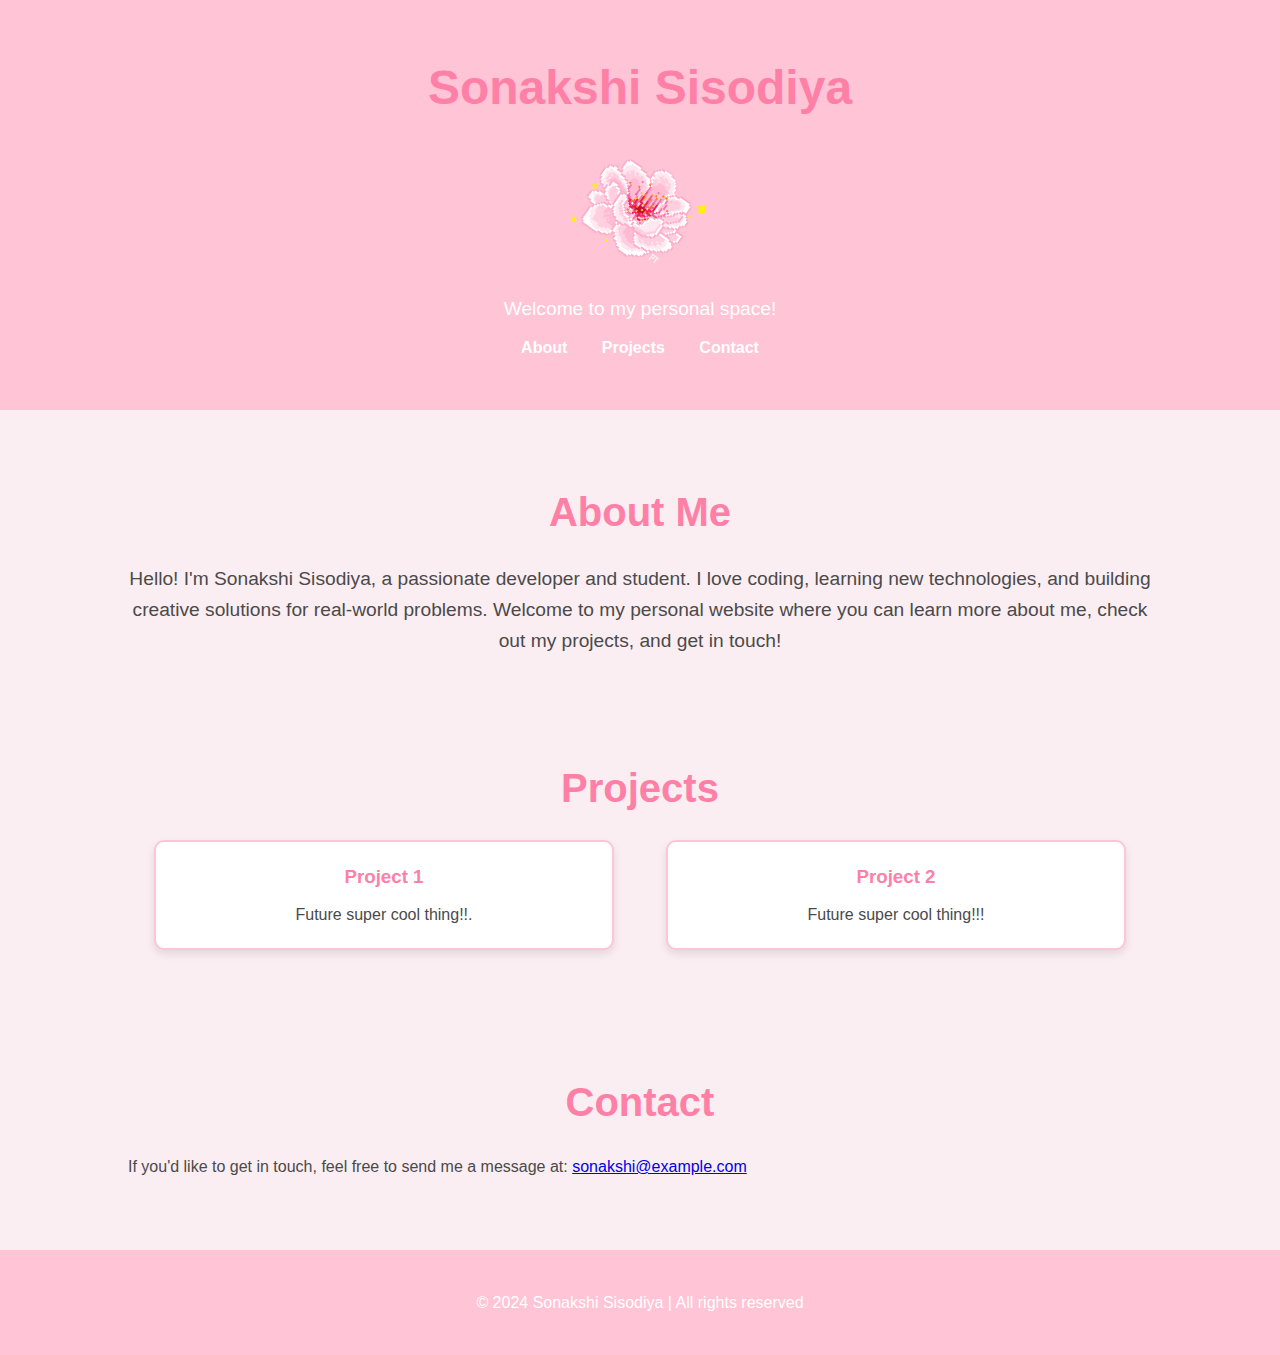
==== index.html @ 59839262 "Image and rotation fixed" ====
<!DOCTYPE html>
<html lang="en">
<head>
    <meta charset="UTF-8">
    <meta name="viewport" content="width=device-width, initial-scale=1.0">
    <meta http-equiv="X-UA-Compatible" content="ie=edge">
    <title>Sonakshi Sisodiya | Personal Website</title>
    <link rel="stylesheet" href="styles.css">
</head>
<body>
    <header>
        <div class="container">
            <h1>Sonakshi Sisodiya</h1>
            <img src="assets/images/pink_pixel_flower.png" alt="Pink Pixel Flower" class="profile-image">
            <p>Welcome to my personal space!</p>
            <nav>
                <ul>
                    <li><a href="#about">About</a></li>
                    <li><a href="#projects">Projects</a></li>
                    <li><a href="#contact">Contact</a></li>
                </ul>
            </nav>
        </div>
    </header>

    <section id="about">
        <div class="container">
            <h2>About Me</h2>
            <p>Hello! I'm Sonakshi Sisodiya, a passionate developer and student. I love coding, learning new technologies, and building creative solutions for real-world problems. Welcome to my personal website where you can learn more about me, check out my projects, and get in touch!</p>
        </div>
    </section>

    <section id="projects">
        <div class="container">
            <h2>Projects</h2>
            <div class="project-grid">
                <div class="project-card">
                    <h3>Project 1</h3>
                    <p>Future super cool thing!!.</p>
                </div>
                <div class="project-card">
                    <h3>Project 2</h3>
                    <p>Future super cool thing!!!</p>
                </div>
            </div>
        </div>
    </section>

    <section id="contact">
        <div class="container">
            <h2>Contact</h2>
            <p>If you'd like to get in touch, feel free to send me a message at: <a href="mailto:ssisodiya3@gatech.edu">sonakshi@example.com</a></p>
        </div>
    </section>

    <footer>
        <div class="container">
            <p>&copy; 2024 Sonakshi Sisodiya | All rights reserved</p>
        </div>
    </footer>
    <!-- External JavaScript file for image rotation -->
    <script src="assets/js/rotate.js"></script>
</body>
</html>
---- styles.css ----
* {
    margin: 0;
    padding: 0;
    box-sizing: border-box;
    font-family: 'Arial', sans-serif;
}

body {
    background-color: #fbeef2;
    color: #4a4a4a;
    line-height: 1.6;
}

header {
    background-color: #ffc4d6;
    color: #fff;
    padding: 20px 0;
}

header h1 {
    text-align: center;
    font-size: 3rem;
    color: #ff80a6;
}

header p {
    text-align: center;
    font-size: 1.2rem;
}

nav ul {
    list-style: none;
    text-align: center;
    margin-top: 10px;
}

nav ul li {
    display: inline;
    margin: 0 15px;
}

nav ul li a {
    color: #fff;
    text-decoration: none;
    font-weight: bold;
}

nav ul li a:hover {
    color: #ff80a6;
}

.container {
    width: 80%;
    margin: 0 auto;
    padding: 30px 0;
}

section {
    margin: 40px 0;
}

h2 {
    font-size: 2.5rem;
    color: #ff80a6;
    text-align: center;
    margin-bottom: 20px;
}

#about p {
    font-size: 1.2rem;
    text-align: center;
    color: #4a4a4a;
}

.project-grid {
    display: flex;
    justify-content: space-around;
    flex-wrap: wrap;
}

.project-card {
    background-color: #fff;
    padding: 20px;
    border: 2px solid #ffc4d6;
    border-radius: 10px;
    width: 45%;
    margin-bottom: 20px;
    text-align: center;
    box-shadow: 0 4px 8px rgba(0, 0, 0, 0.1);
}

.project-card h3 {
    color: #ff80a6;
    margin-bottom: 10px;
}

footer {
    background-color: #ffc4d6;
    color: #fff;
    text-align: center;
    padding: 10px 0;
}

footer p {
    font-size: 1rem;
}

.profile-image {
    display: block;
    margin: 20px auto;
    width: 150px;
    height: auto;
    border-radius: 50%; /* Makes the image round */
    
}
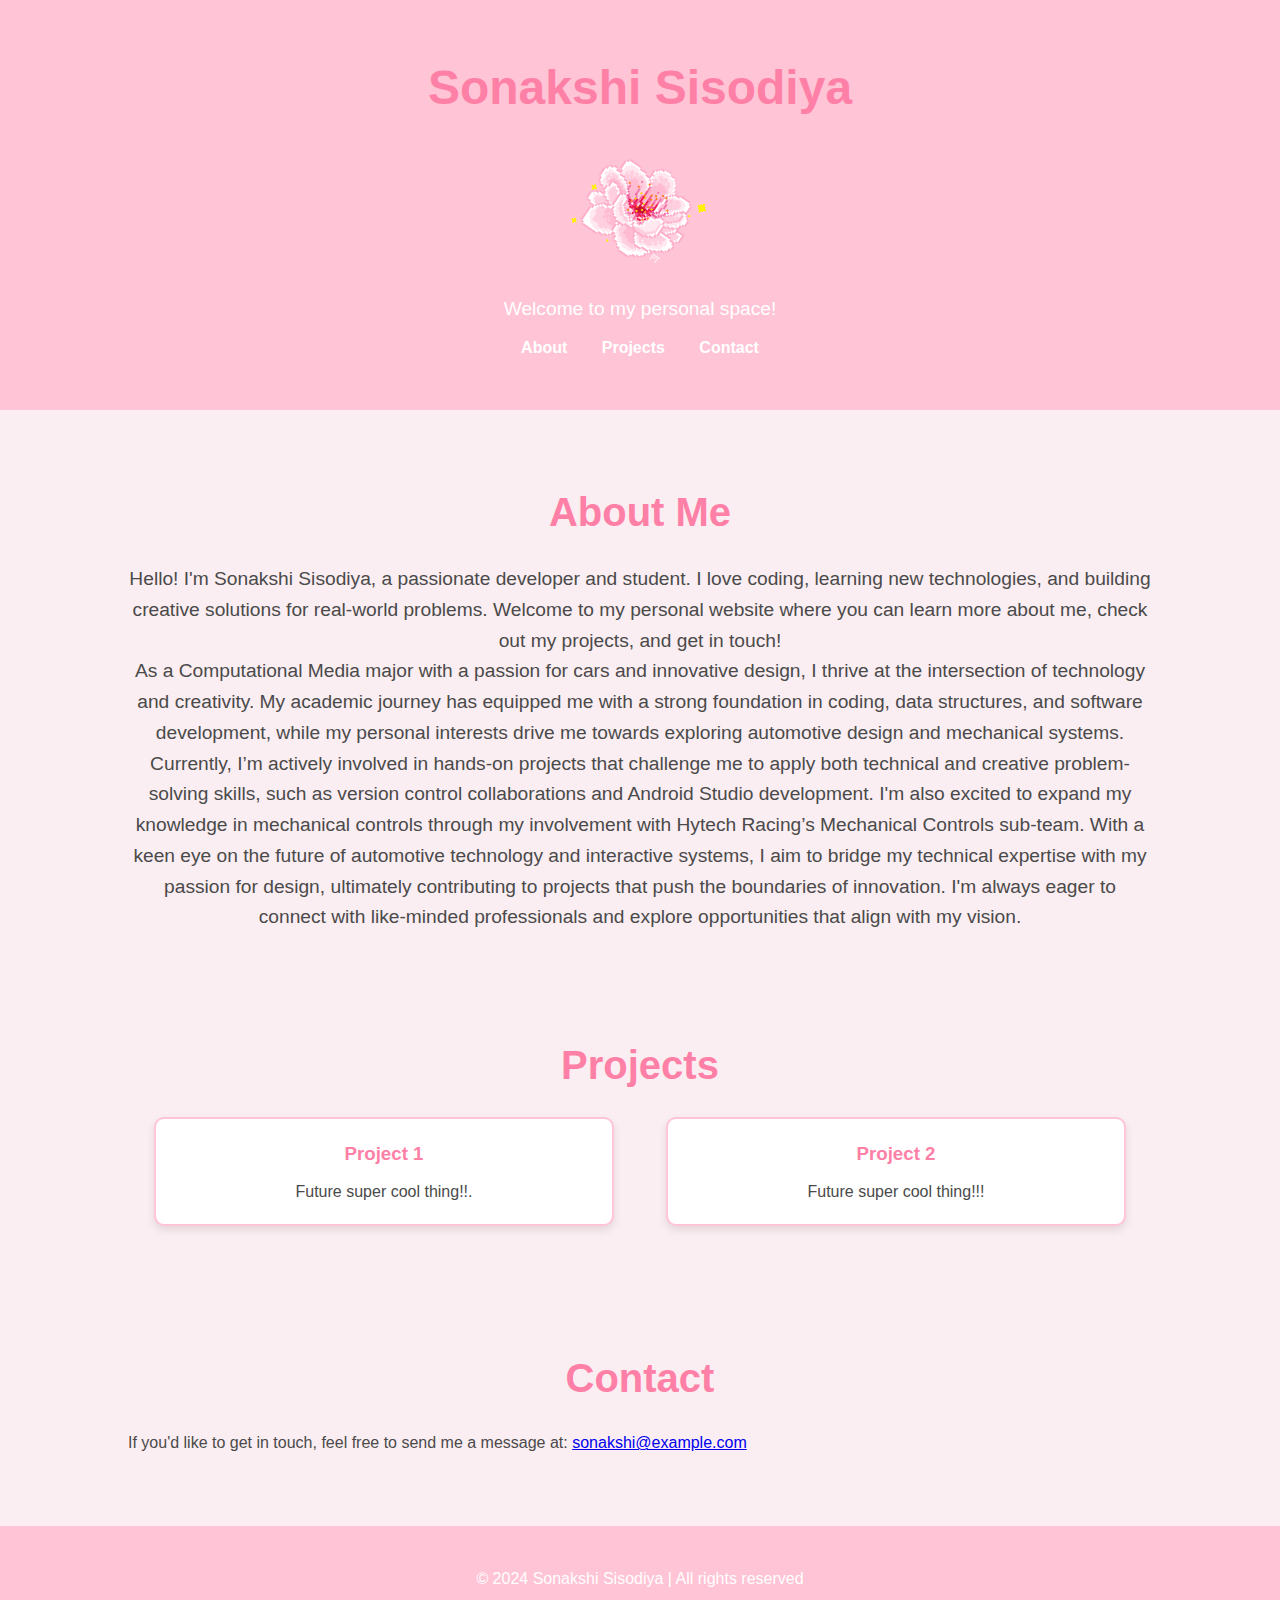
==== commit f04c1466: "intro updated" ====
--- a/index.html
+++ b/index.html
@@ -27,6 +27,11 @@
         <div class="container">
             <h2>About Me</h2>
             <p>Hello! I'm Sonakshi Sisodiya, a passionate developer and student. I love coding, learning new technologies, and building creative solutions for real-world problems. Welcome to my personal website where you can learn more about me, check out my projects, and get in touch!</p>
+            <p>As a Computational Media major with a passion for cars and innovative design, I thrive at the intersection of technology and creativity. My academic journey has equipped me with a strong foundation in coding, data structures, and software development, while my personal interests drive me towards exploring automotive design and mechanical systems.
+
+                Currently, I’m actively involved in hands-on projects that challenge me to apply both technical and creative problem-solving skills, such as version control collaborations and Android Studio development. I'm also excited to expand my knowledge in mechanical controls through my involvement with Hytech Racing’s Mechanical Controls sub-team.
+                
+                With a keen eye on the future of automotive technology and interactive systems, I aim to bridge my technical expertise with my passion for design, ultimately contributing to projects that push the boundaries of innovation. I'm always eager to connect with like-minded professionals and explore opportunities that align with my vision.</p>
         </div>
     </section>
 
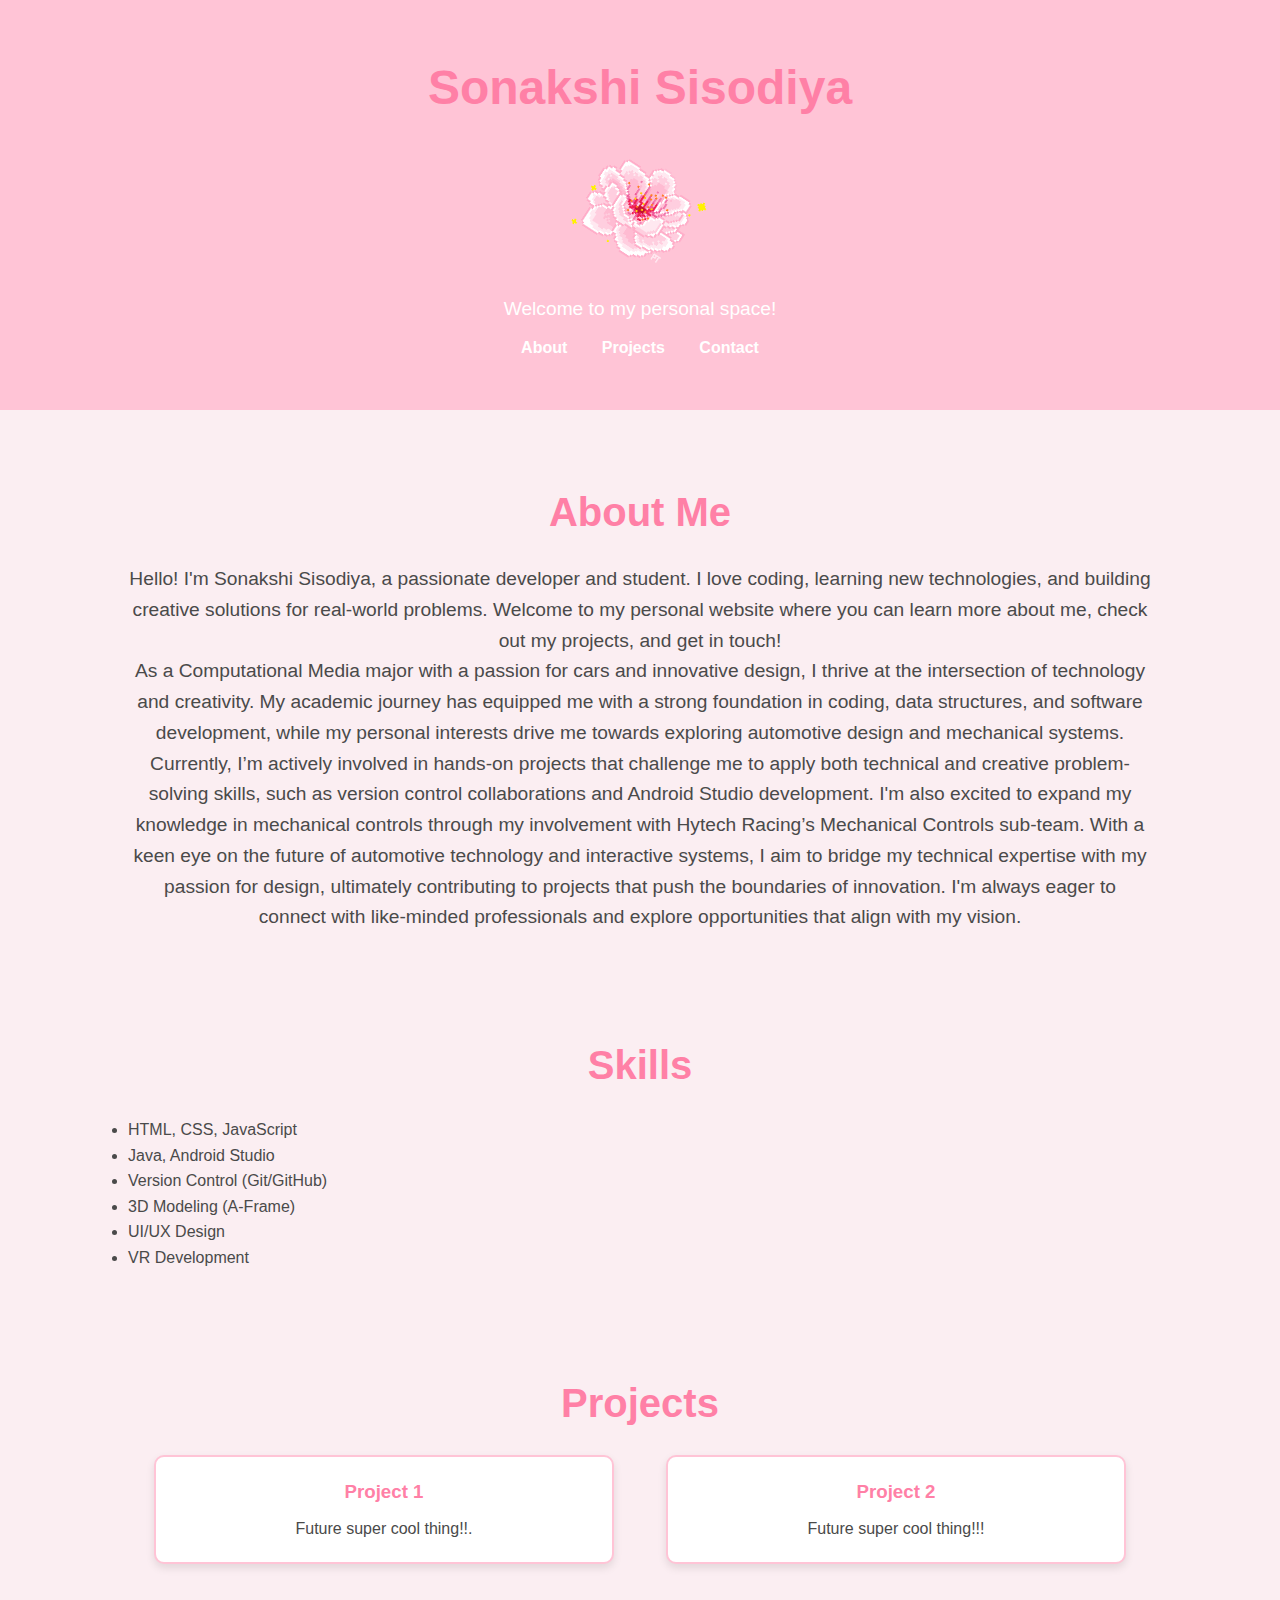
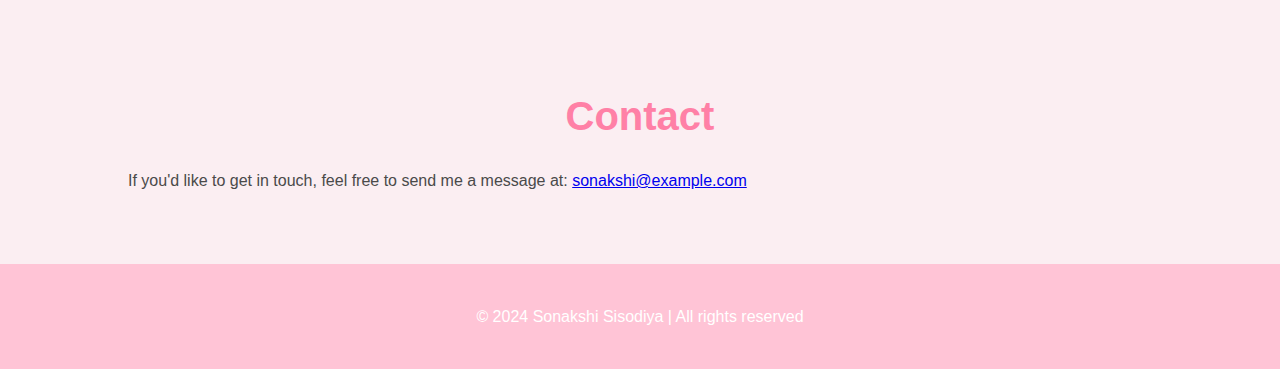
==== commit 8b37fbd5: "added skills" ====
--- a/index.html
+++ b/index.html
@@ -35,6 +35,21 @@
         </div>
     </section>
 
+    <section id="skills">
+        <div class="container">
+            <h2>Skills</h2>
+            <ul>
+                <li>HTML, CSS, JavaScript</li>
+                <li>Java, Android Studio</li>
+                <li>Version Control (Git/GitHub)</li>
+                <li>3D Modeling (A-Frame)</li>
+                <li>UI/UX Design</li>
+                <li>VR Development</li>
+            </ul>
+        </div>
+    </section>
+
+
     <section id="projects">
         <div class="container">
             <h2>Projects</h2>
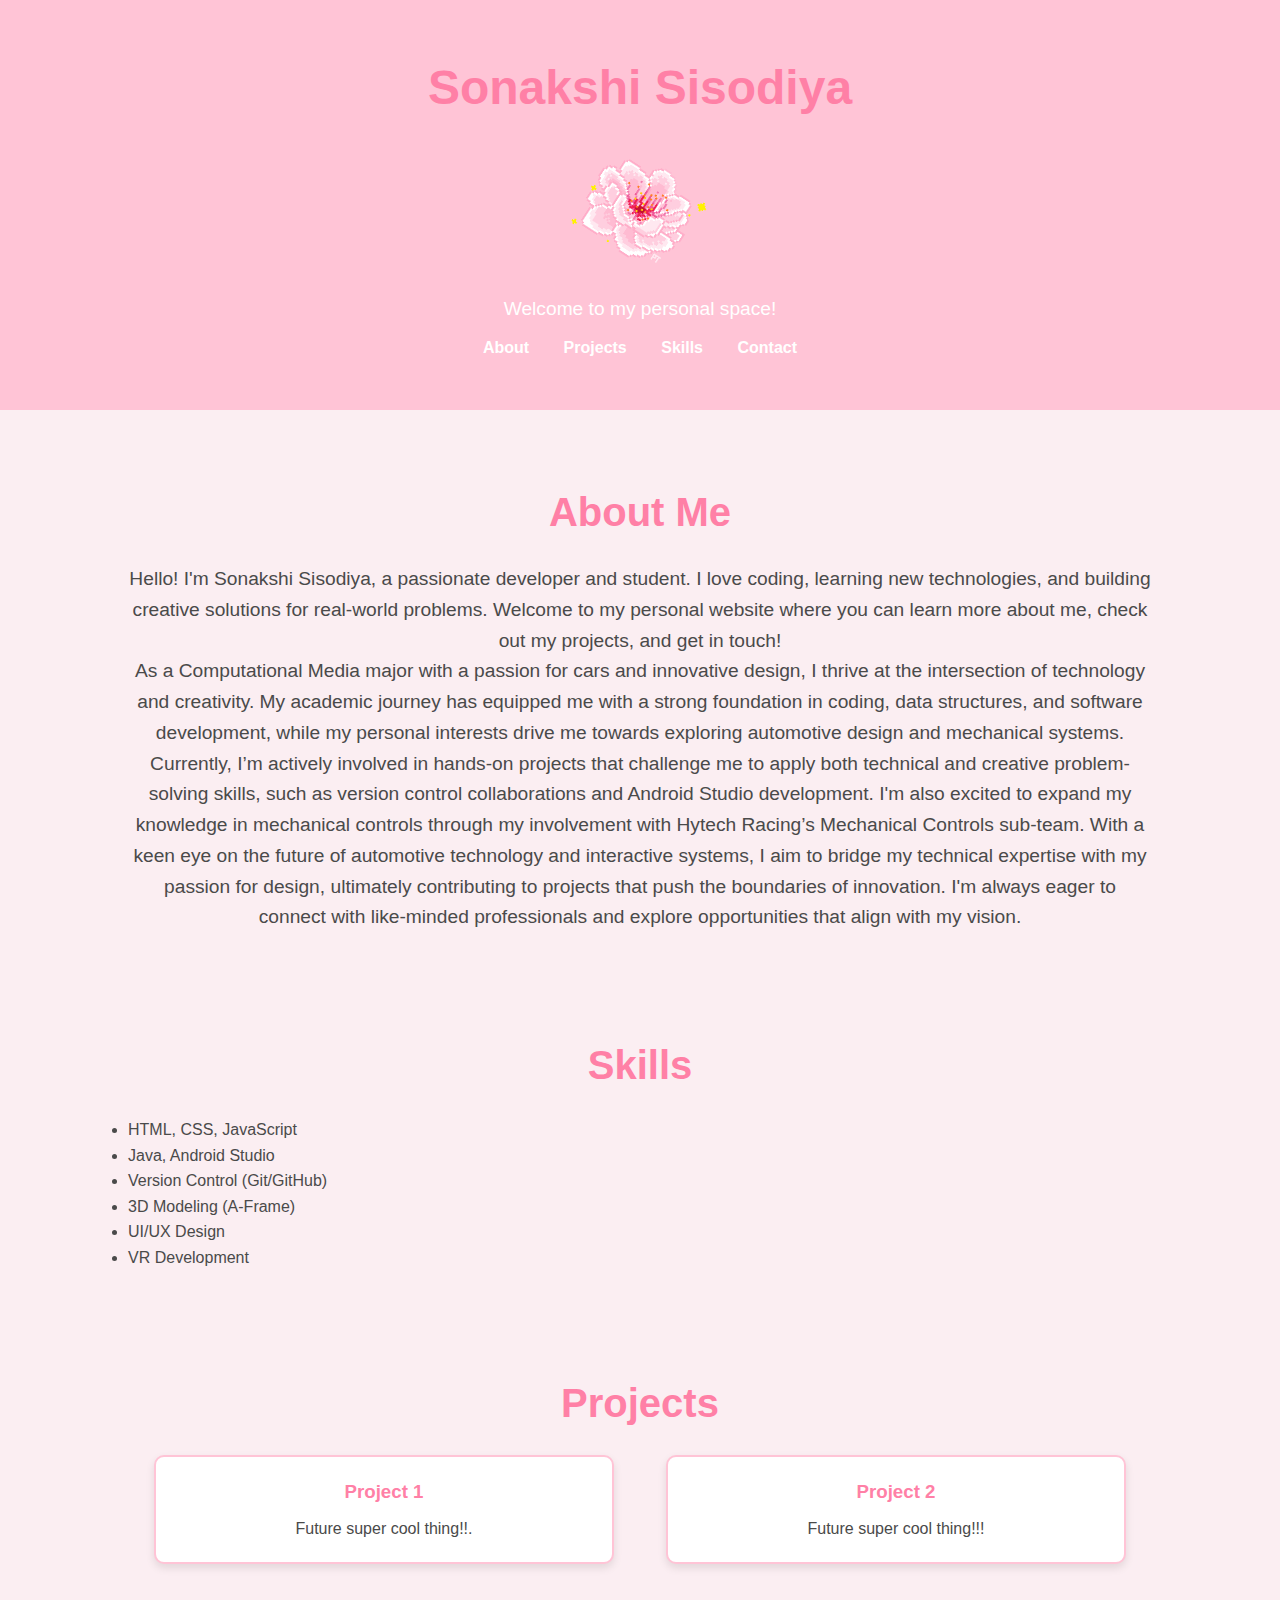
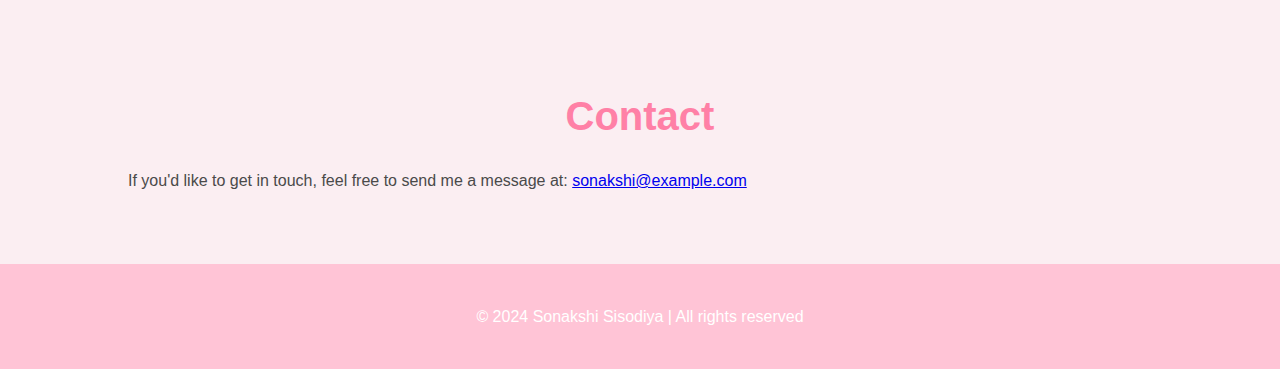
==== commit 4c5a4643: "skills added to header" ====
--- a/index.html
+++ b/index.html
@@ -17,6 +17,7 @@
                 <ul>
                     <li><a href="#about">About</a></li>
                     <li><a href="#projects">Projects</a></li>
+                    <li><a href="#skills">Skills</a></li>
                     <li><a href="#contact">Contact</a></li>
                 </ul>
             </nav>
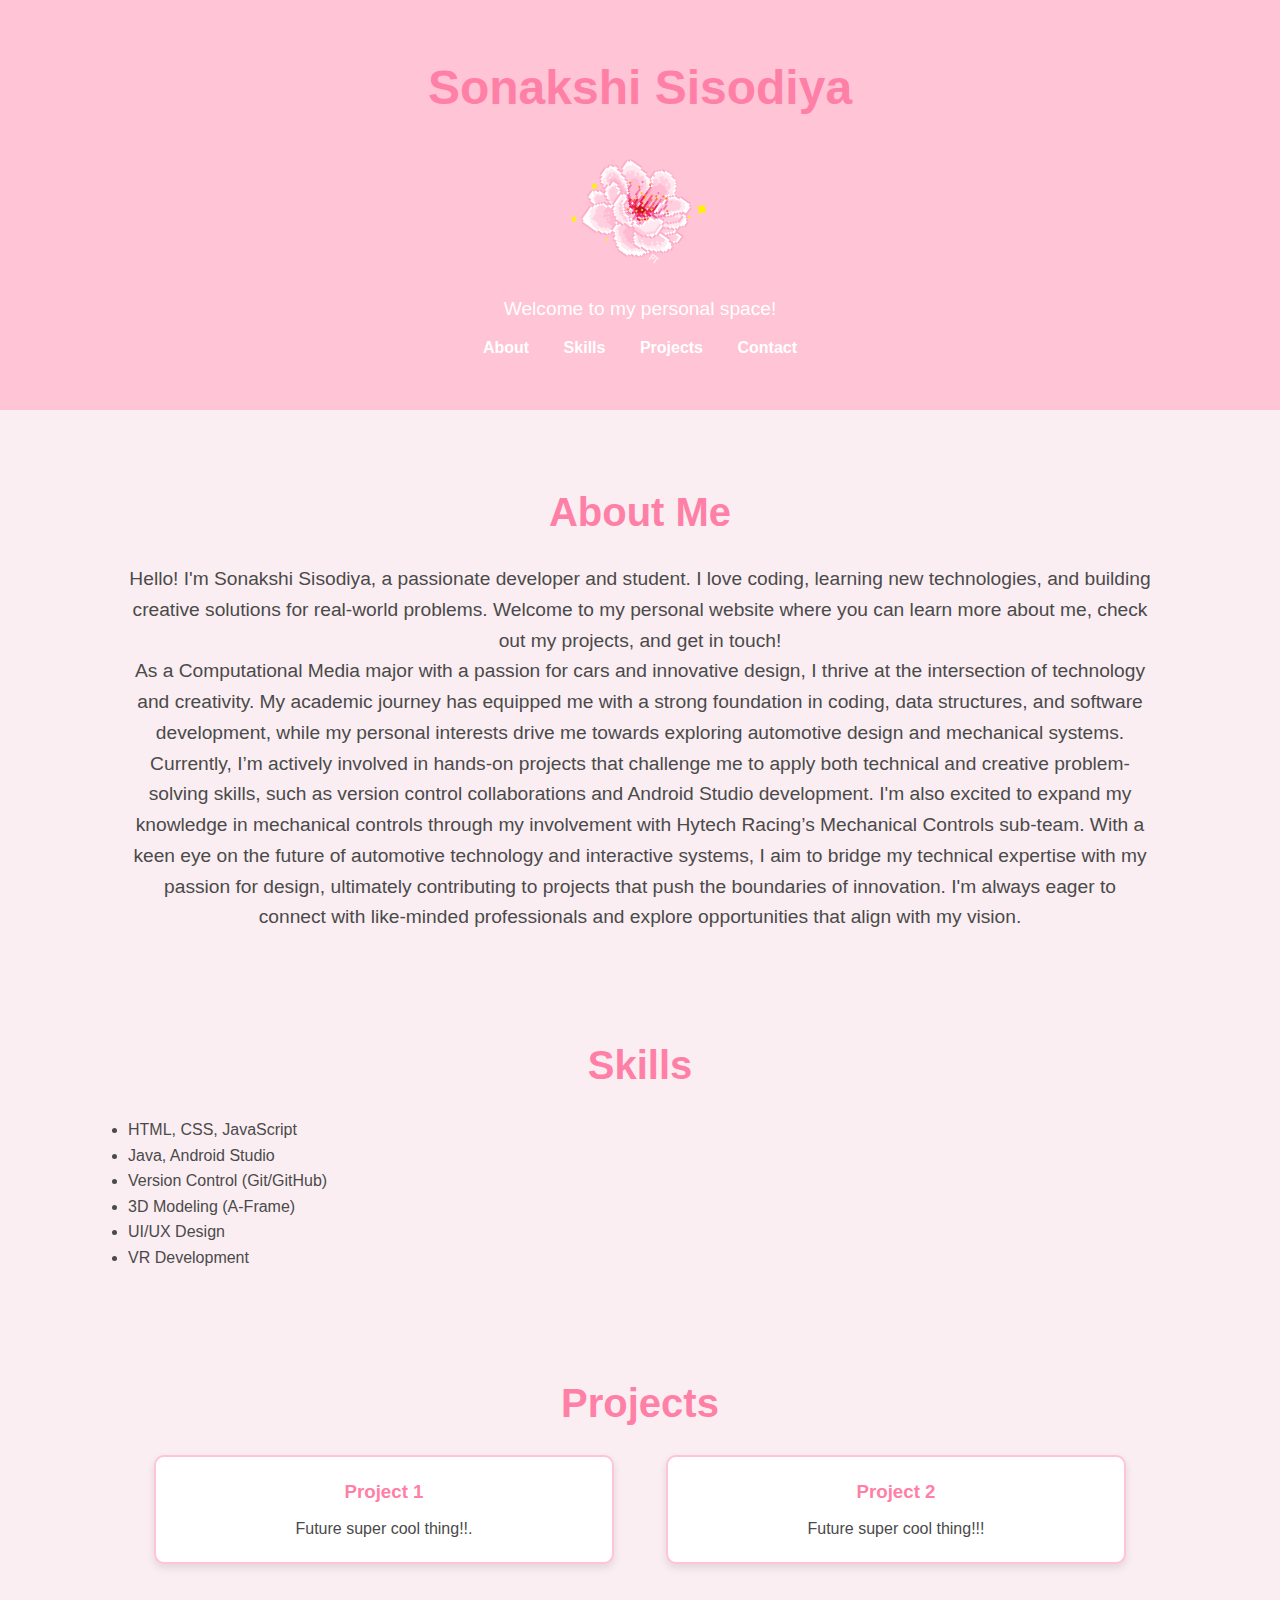
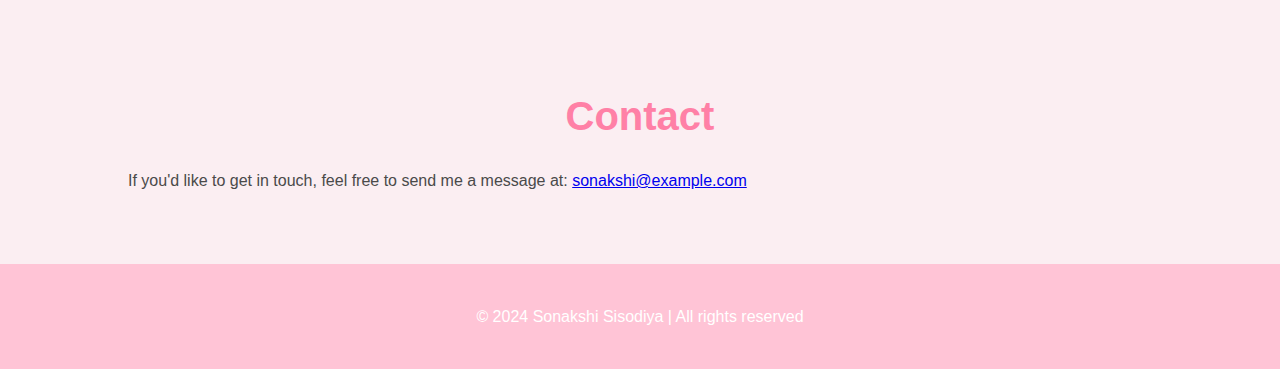
==== commit b589f5fc: "changedsskills" ====
--- a/index.html
+++ b/index.html
@@ -16,13 +16,15 @@
             <nav>
                 <ul>
                     <li><a href="#about">About</a></li>
+                    <li><a href="#skills">Skills</a></li>
                     <li><a href="#projects">Projects</a></li>
-                    <li><a href="#skills">Skills</a></li>
                     <li><a href="#contact">Contact</a></li>
                 </ul>
             </nav>
         </div>
     </header>
+
+    
 
     <section id="about">
         <div class="container">
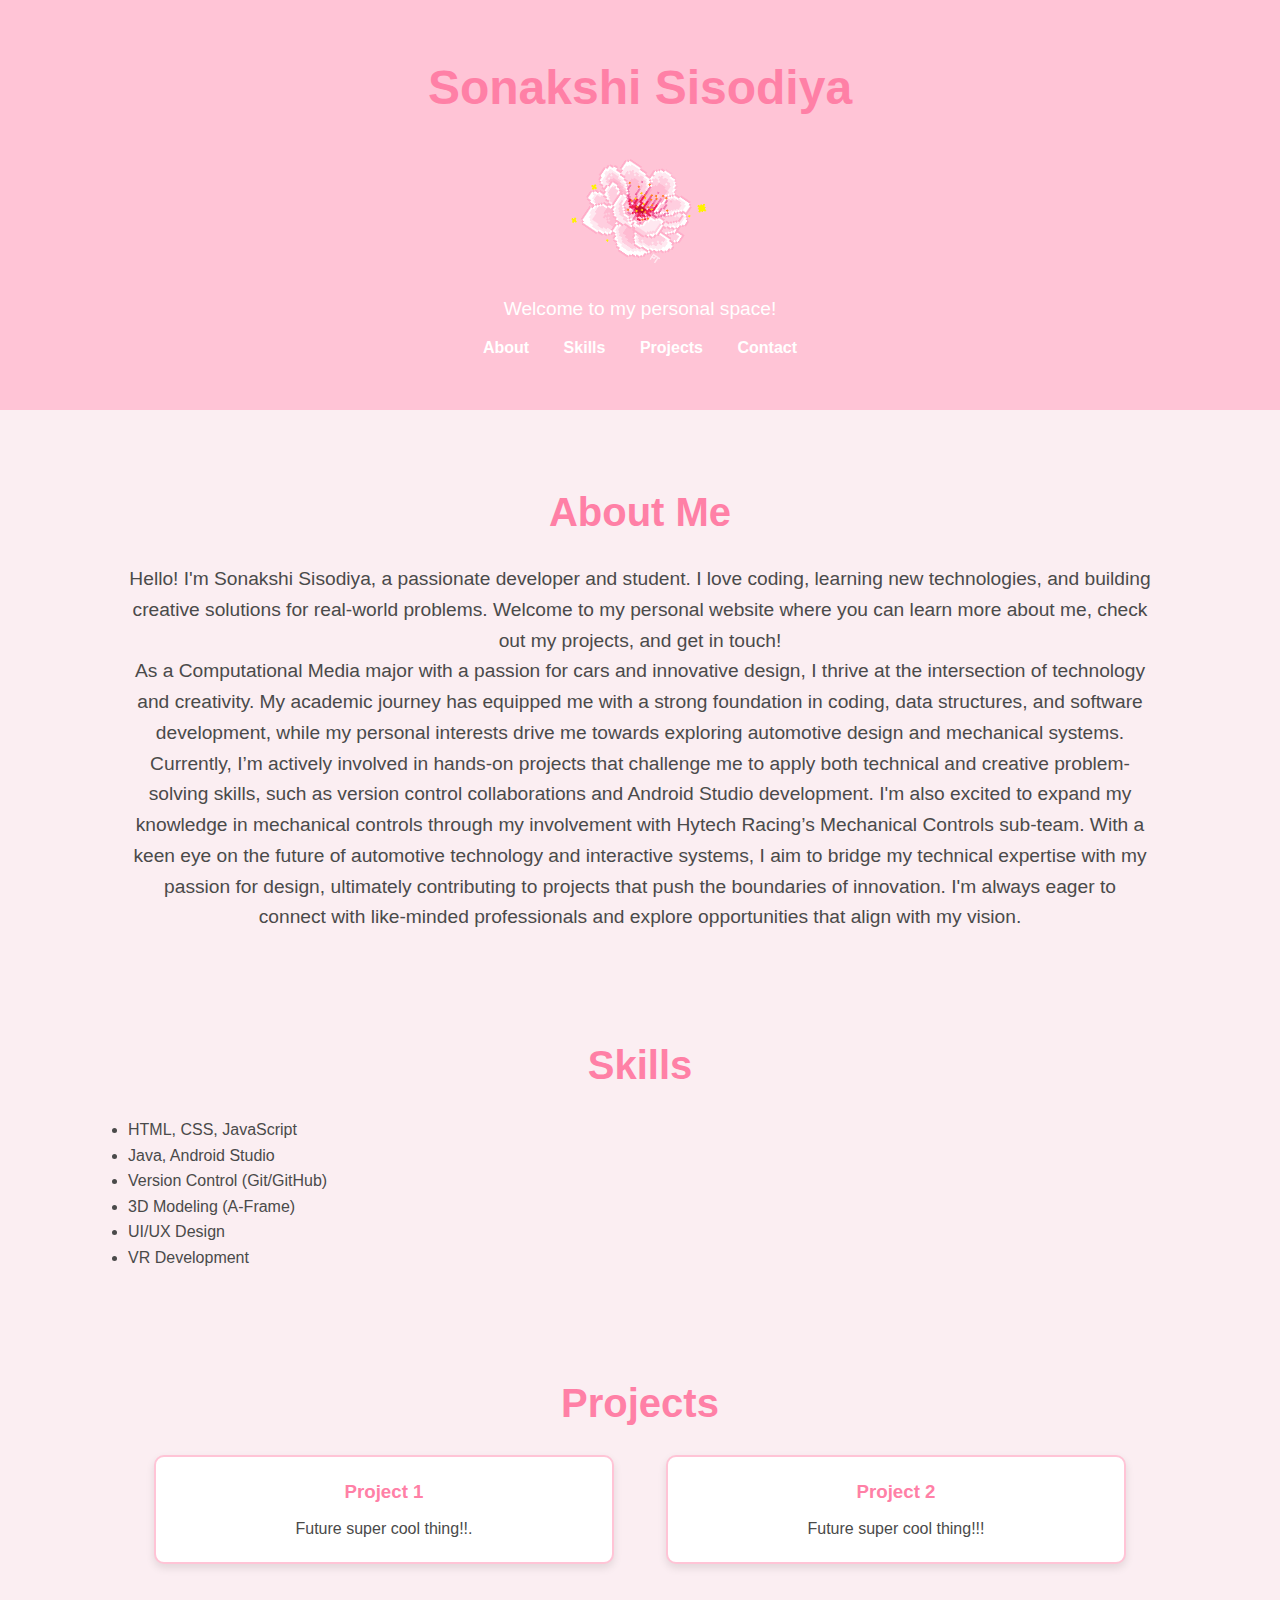
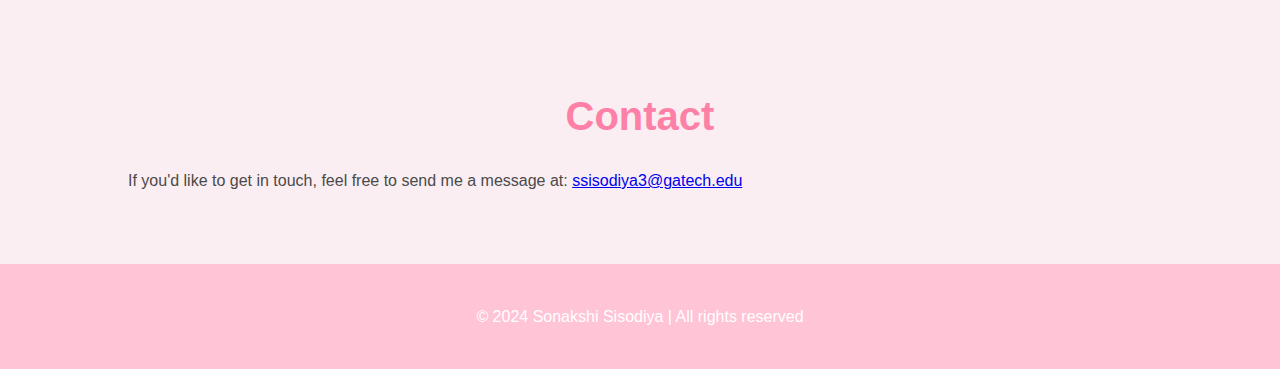
==== commit 6ef6f3f7: "email update" ====
--- a/index.html
+++ b/index.html
@@ -72,7 +72,7 @@
     <section id="contact">
         <div class="container">
             <h2>Contact</h2>
-            <p>If you'd like to get in touch, feel free to send me a message at: <a href="mailto:ssisodiya3@gatech.edu">sonakshi@example.com</a></p>
+            <p>If you'd like to get in touch, feel free to send me a message at: <a href="mailto:ssisodiya3@gatech.edu">ssisodiya3@gatech.edu</a></p>
         </div>
     </section>
 
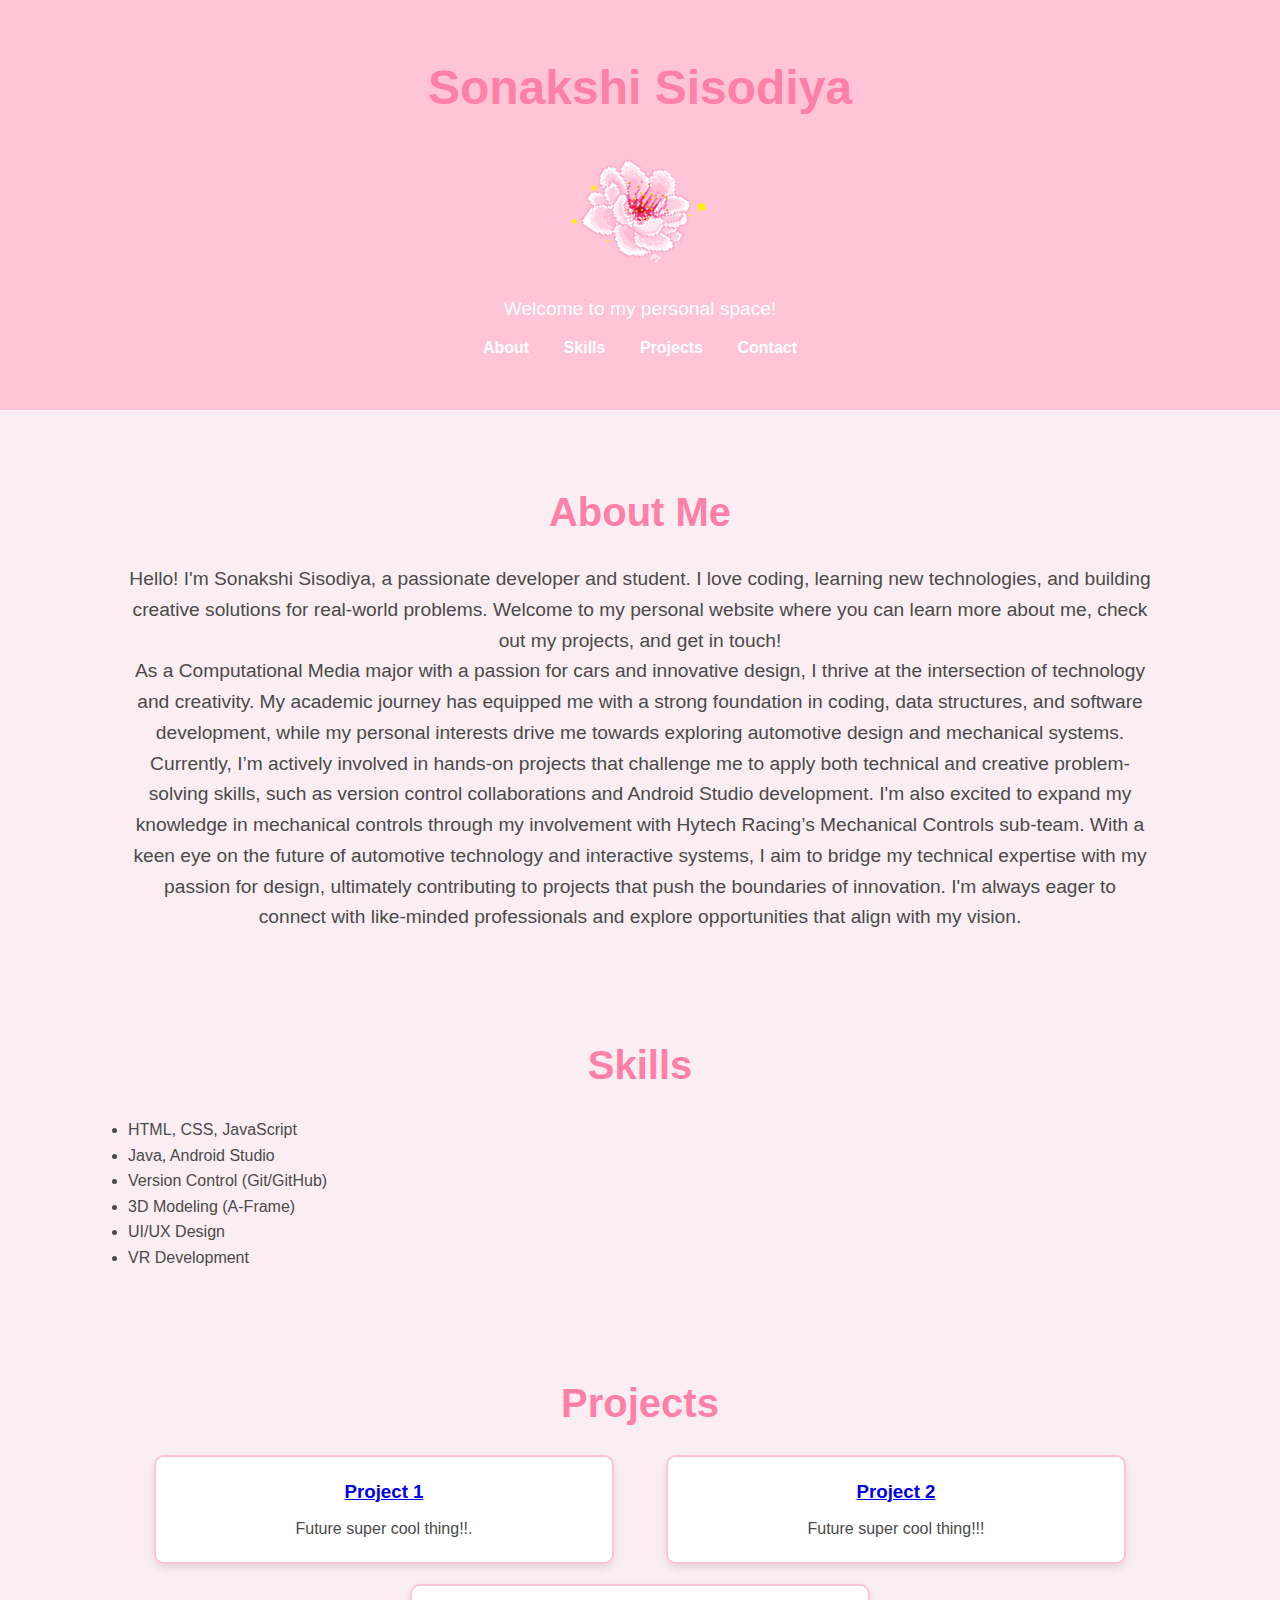
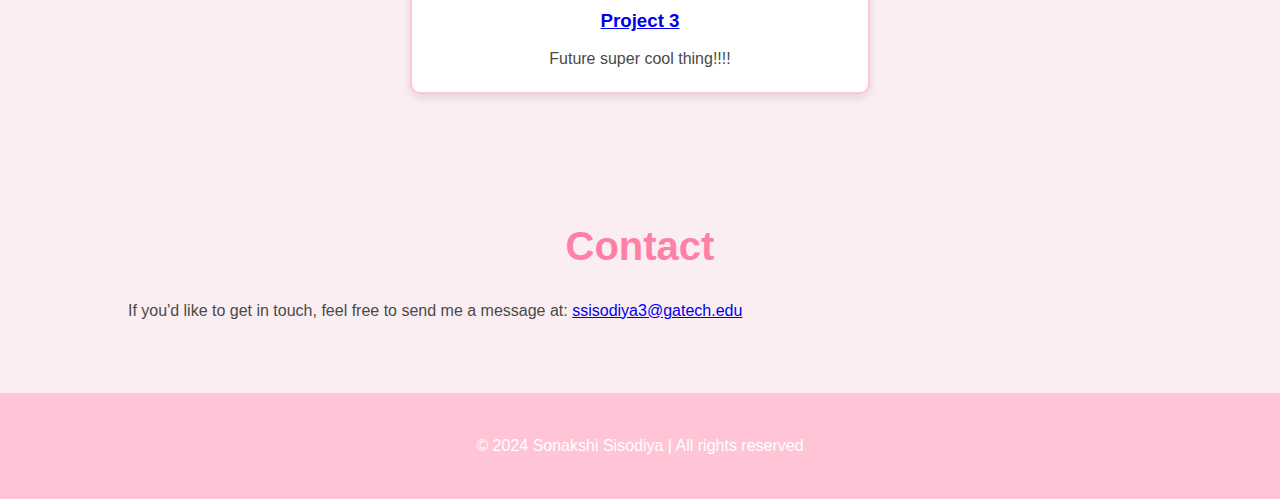
==== commit 50ad1312: "added project pages" ====
--- a/index.html
+++ b/index.html
@@ -58,12 +58,16 @@
             <h2>Projects</h2>
             <div class="project-grid">
                 <div class="project-card">
-                    <h3>Project 1</h3>
+                    <h3><a href="project1.html">Project 1</a></h3>
                     <p>Future super cool thing!!.</p>
                 </div>
                 <div class="project-card">
-                    <h3>Project 2</h3>
+                    <h3><a href="project2.html">Project 2</a></h3>
                     <p>Future super cool thing!!!</p>
+                </div>
+                <div class="project-card">
+                    <h3><a href="project3.html">Project 3</a></h3>
+                    <p>Future super cool thing!!!!</p>
                 </div>
             </div>
         </div>
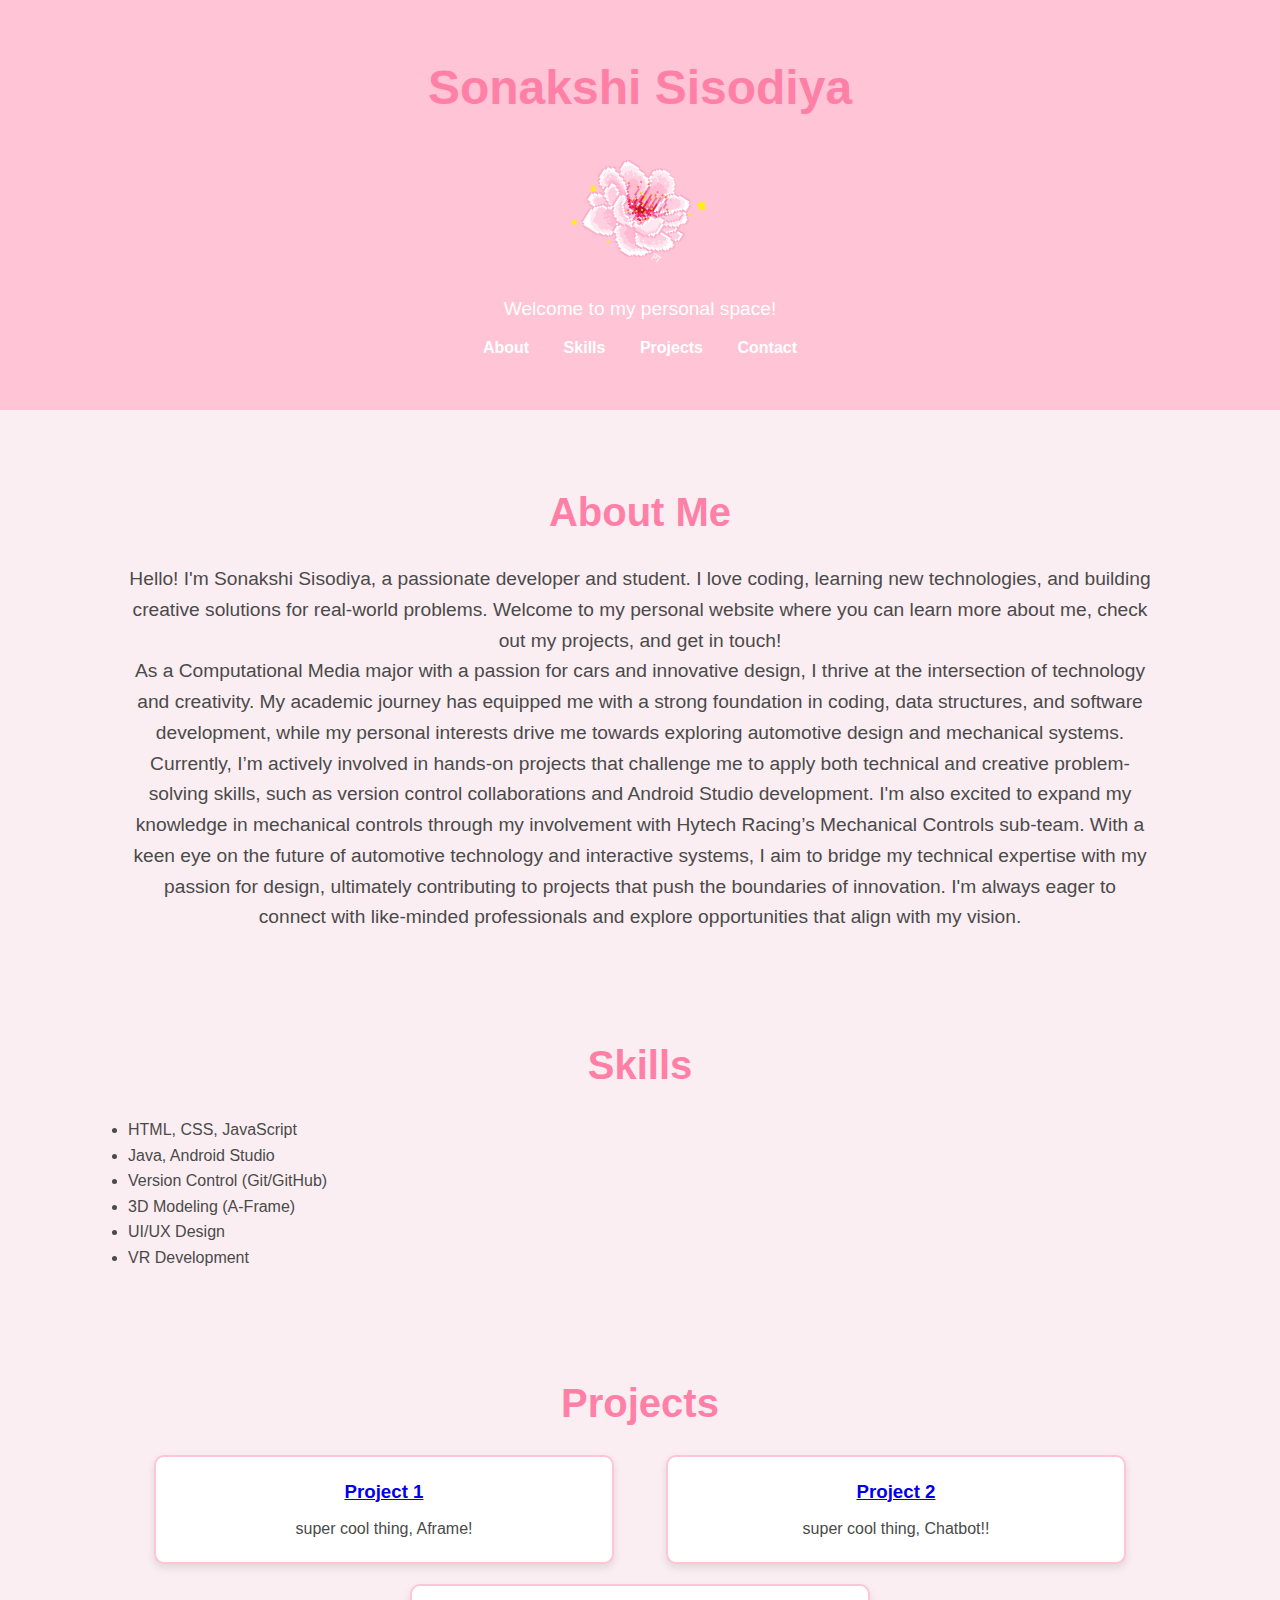
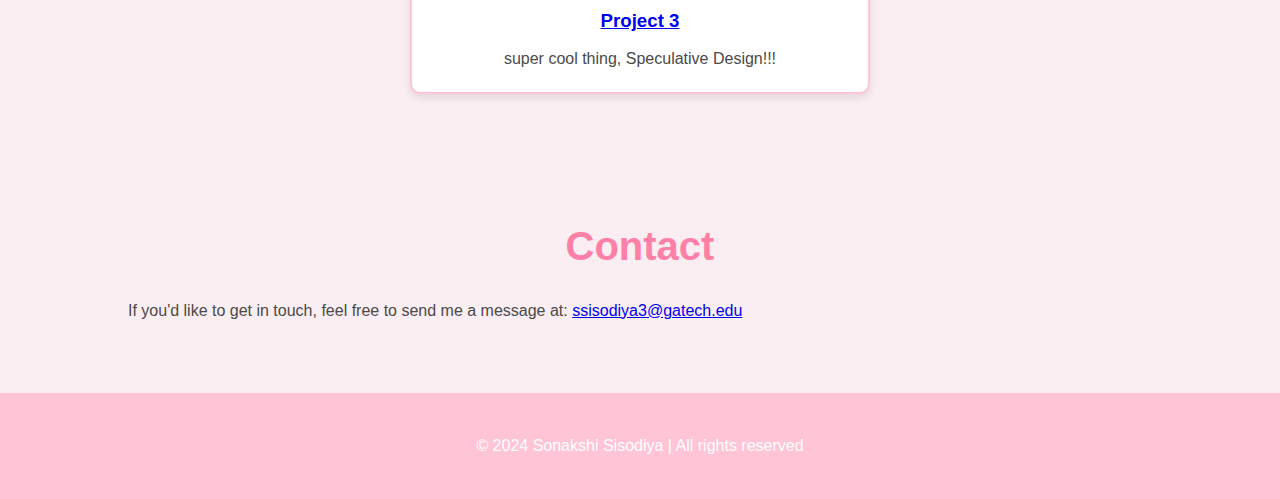
==== commit d509dc99: "changed disc" ====
--- a/index.html
+++ b/index.html
@@ -59,15 +59,15 @@
             <div class="project-grid">
                 <div class="project-card">
                     <h3><a href="project1.html">Project 1</a></h3>
-                    <p>Future super cool thing!!.</p>
+                    <p>super cool thing, Aframe!</p>
                 </div>
                 <div class="project-card">
                     <h3><a href="project2.html">Project 2</a></h3>
-                    <p>Future super cool thing!!!</p>
+                    <p>super cool thing, Chatbot!!</p>
                 </div>
                 <div class="project-card">
                     <h3><a href="project3.html">Project 3</a></h3>
-                    <p>Future super cool thing!!!!</p>
+                    <p>super cool thing, Speculative Design!!!</p>
                 </div>
             </div>
         </div>
--- a/styles.css
+++ b/styles.css
@@ -114,4 +114,11 @@
     
 }
 
-
+.project-image {
+    float: right;               /* Aligns the image to the right */
+    margin-top: -20px;           /* Moves the image up */
+    margin-left: 20px;           /* Adds space between the image and the text */
+    width: 200px;                /* Adjust the size of the image */
+    border: 5px solid pink;     /* Adds a pink border */
+    border-radius: 10px;        /* Optional: rounds the corners of the border */
+}